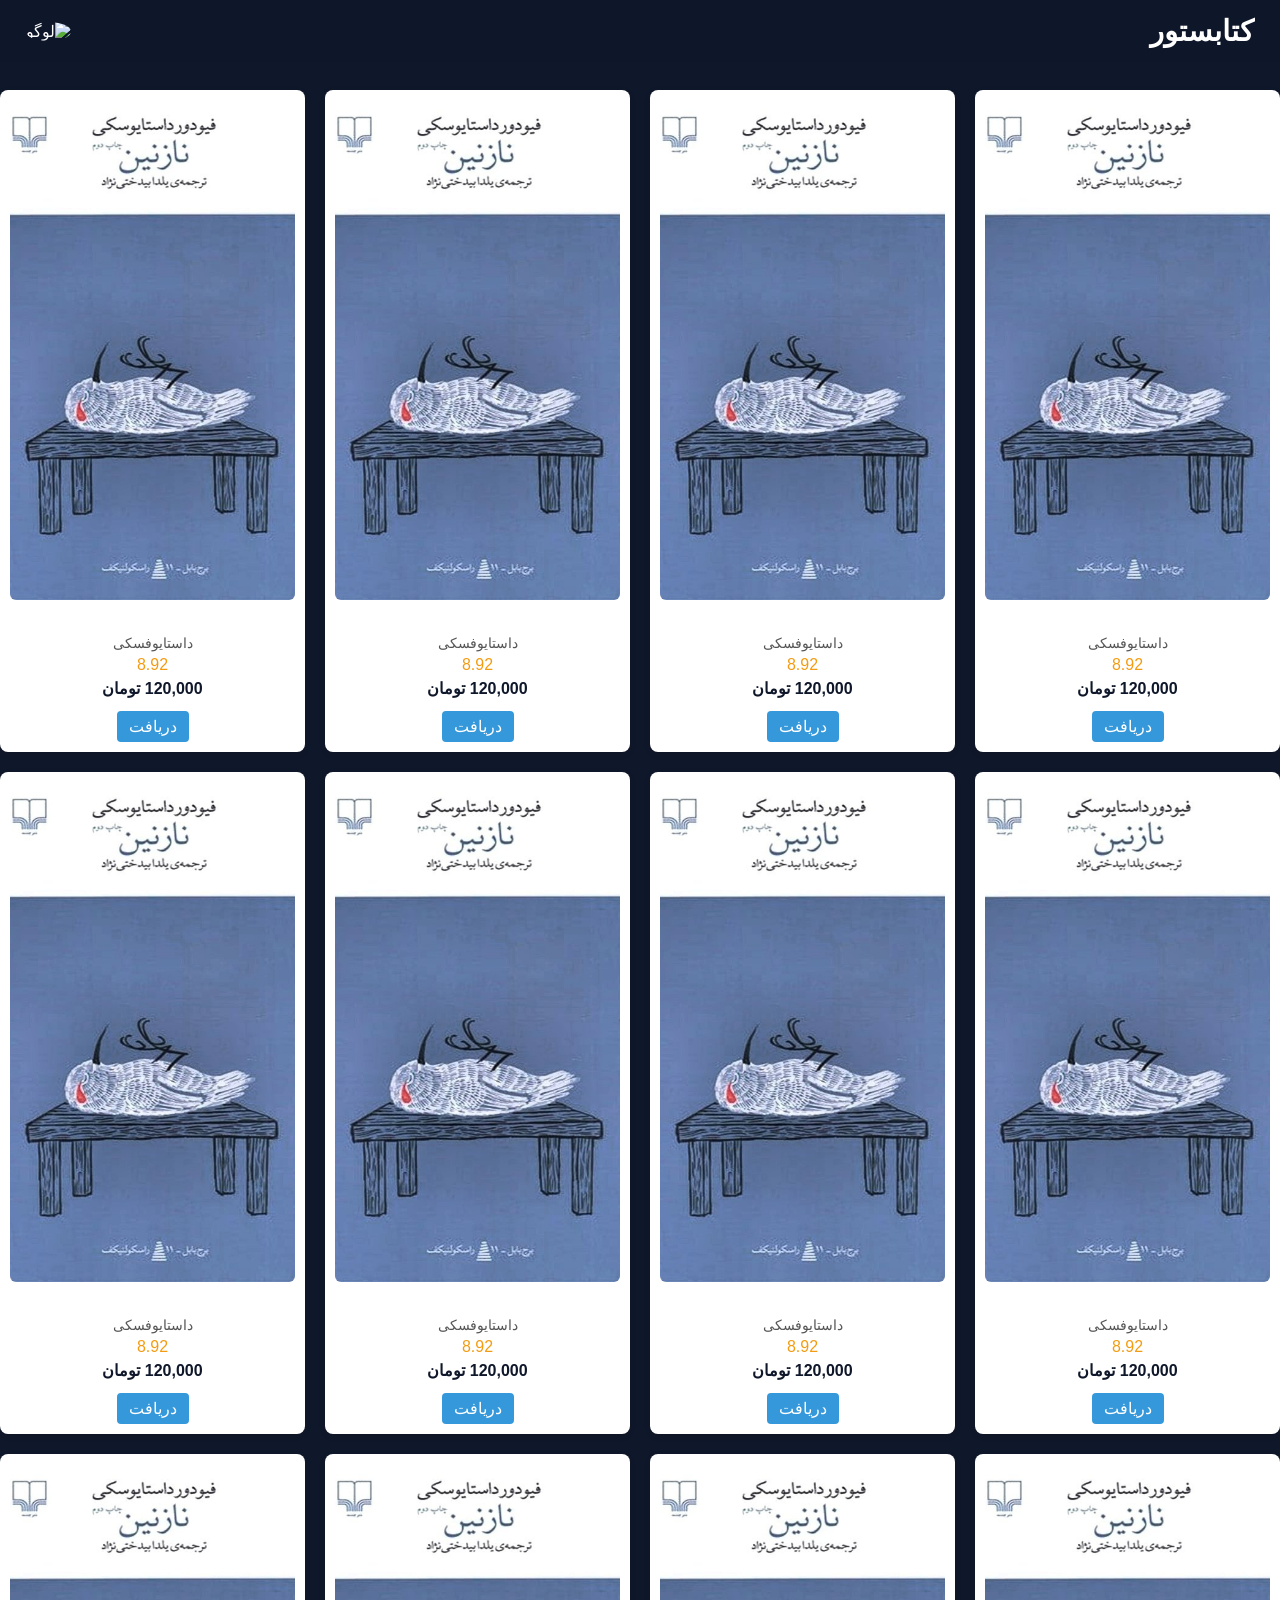
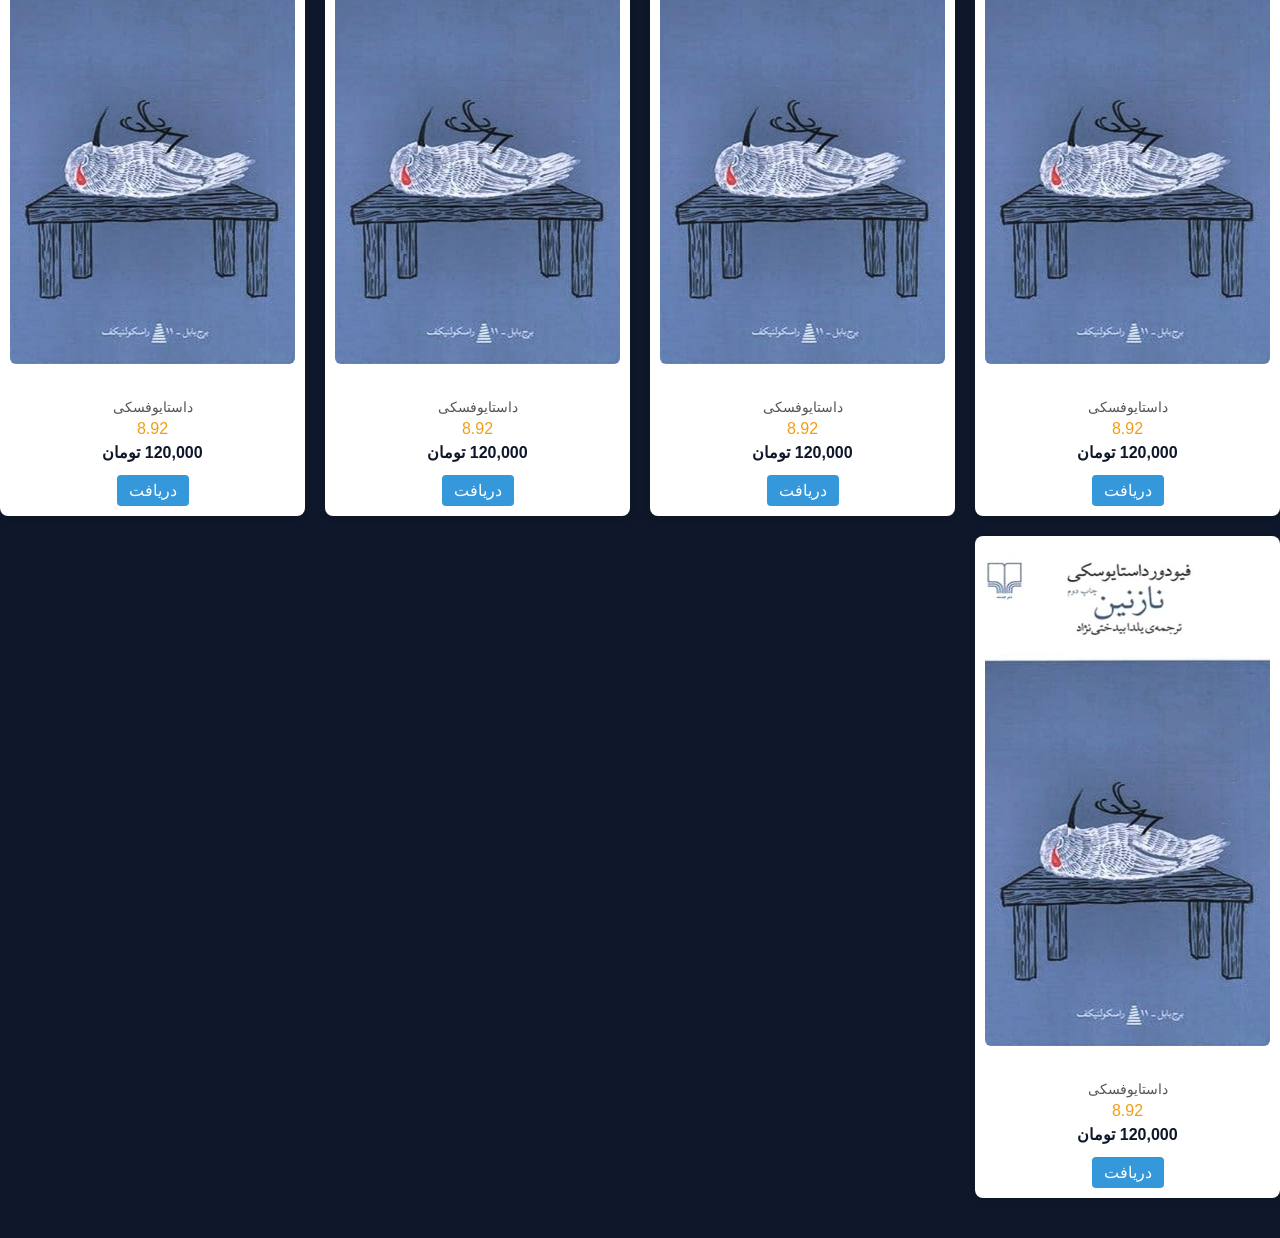
==== content/fehrest.html @ 462e4536 "up7" ====
<!DOCTYPE html>
<html lang="fa" dir="rtl">
<head>
  <meta charset="UTF-8">
  <title>کتاب‌ها</title>
  <link rel="stylesheet" href="./fehrest.css">
  <link rel="icon" type="image/x-icon" href="../media/icon/favico.png">
</head>
<body class="light">
  <header>
      <div class="header-right">
        <span class="site-title">کتابستور</span>
      </div>
      
      <div class="header-left">
        <div class="logo-dropdown" id="logoDropdown">
          <img src="./media/icon/iicon2.png" class="logo-img" alt="لوگو">
          
          <div class="dropdown-menu" id="dropdownMenu">
            <div class="menu-top">
              <a href="./index.html">خانه</a>
              <a href="./content/fehrest.html">دسته‌بندی‌ها</a>
              <a href="#">پرفروش‌ها</a>
              <a href="#">تماس با ما</a>
              <a href="./content/login.html">حساب کاربری</a>
            </div>
            <button class="theme-toggle" id="toggle">
              <span id="mode-icon">🌙</span>
              تغییر حالت
            </button>
          </div>
        </div>
      </div>
    </header>

  <div class="books-row">
    <div class="book-card">
      <img src="../media/book/b1.jpg" alt="Book 1">
      <div class="book-title">نازنین</div>
      <div class="book-author">داستایوفسکی</div>
      <div class="book-rating">8.92</div>
      <div class="book-price">120,000 تومان</div>
      <a href="#" class="book-link">دریافت</a>
    </div>
    <div class="book-card">
      <img src="../media/book/b1.jpg" alt="Book 1">
      <div class="book-title">نازنین</div>
      <div class="book-author">داستایوفسکی</div>
      <div class="book-rating">8.92</div>
      <div class="book-price">120,000 تومان</div>
      <a href="#" class="book-link">دریافت</a>
    </div>
    <div class="book-card">
      <img src="../media/book/b1.jpg" alt="Book 1">
      <div class="book-title">نازنین</div>
      <div class="book-author">داستایوفسکی</div>
      <div class="book-rating">8.92</div>
      <div class="book-price">120,000 تومان</div>
      <a href="#" class="book-link">دریافت</a>
    </div>
    <div class="book-card">
      <img src="../media/book/b1.jpg" alt="Book 1">
      <div class="book-title">نازنین</div>
      <div class="book-author">داستایوفسکی</div>
      <div class="book-rating">8.92</div>
      <div class="book-price">120,000 تومان</div>
      <a href="#" class="book-link">دریافت</a>
    </div>
    <div class="book-card">
      <img src="../media/book/b1.jpg" alt="Book 1">
      <div class="book-title">نازنین</div>
      <div class="book-author">داستایوفسکی</div>
      <div class="book-rating">8.92</div>
      <div class="book-price">120,000 تومان</div>
      <a href="#" class="book-link">دریافت</a>
    </div>
    <div class="book-card">
      <img src="../media/book/b1.jpg" alt="Book 1">
      <div class="book-title">نازنین</div>
      <div class="book-author">داستایوفسکی</div>
      <div class="book-rating">8.92</div>
      <div class="book-price">120,000 تومان</div>
      <a href="#" class="book-link">دریافت</a>
    </div>
    <div class="book-card">
      <img src="../media/book/b1.jpg" alt="Book 1">
      <div class="book-title">نازنین</div>
      <div class="book-author">داستایوفسکی</div>
      <div class="book-rating">8.92</div>
      <div class="book-price">120,000 تومان</div>
      <a href="#" class="book-link">دریافت</a>
    </div>
    <div class="book-card">
      <img src="../media/book/b1.jpg" alt="Book 1">
      <div class="book-title">نازنین</div>
      <div class="book-author">داستایوفسکی</div>
      <div class="book-rating">8.92</div>
      <div class="book-price">120,000 تومان</div>
      <a href="#" class="book-link">دریافت</a>
    </div>
    <div class="book-card">
      <img src="../media/book/b1.jpg" alt="Book 1">
      <div class="book-title">نازنین</div>
      <div class="book-author">داستایوفسکی</div>
      <div class="book-rating">8.92</div>
      <div class="book-price">120,000 تومان</div>
      <a href="#" class="book-link">دریافت</a>
    </div>
    <div class="book-card">
      <img src="../media/book/b1.jpg" alt="Book 1">
      <div class="book-title">نازنین</div>
      <div class="book-author">داستایوفسکی</div>
      <div class="book-rating">8.92</div>
      <div class="book-price">120,000 تومان</div>
      <a href="#" class="book-link">دریافت</a>
    </div>
    <div class="book-card">
      <img src="../media/book/b1.jpg" alt="Book 1">
      <div class="book-title">نازنین</div>
      <div class="book-author">داستایوفسکی</div>
      <div class="book-rating">8.92</div>
      <div class="book-price">120,000 تومان</div>
      <a href="#" class="book-link">دریافت</a>
    </div>
    <div class="book-card">
      <img src="../media/book/b1.jpg" alt="Book 1">
      <div class="book-title">نازنین</div>
      <div class="book-author">داستایوفسکی</div>
      <div class="book-rating">8.92</div>
      <div class="book-price">120,000 تومان</div>
      <a href="#" class="book-link">دریافت</a>
    </div>
    <div class="book-card">
      <img src="../media/book/b1.jpg" alt="Book 1">
      <div class="book-title">نازنین</div>
      <div class="book-author">داستایوفسکی</div>
      <div class="book-rating">8.92</div>
      <div class="book-price">120,000 تومان</div>
      <a href="#" class="book-link">دریافت</a>
    </div>
  </div>
  <script src="./inx.js"></script>
</body>
</html>
---- content/fehrest.css ----
:root {
  --bg: #0f172a;
  --text: rgb(255, 255, 255);
  --accent: #fee125;
  --card: #1e293b;
}
html, body {
  width: 100%;
  overflow-x: hidden;
}

body {
  font-family: sans-serif;
  background: var(--bg);
  color: var(--text);
  margin: 0;
  transition: background 0.3s, color 0.3s;
}


a {
  text-decoration: none;
  color: #fff;
  text-align: center;
}


header {
  position: fixed;
  top: 0; right: 0; left: 0;
  display: grid;
  grid-template-columns: 1fr 1fr;
  padding: 14px 2vw;
  background: rgba(15, 23, 42, 0.9);
  backdrop-filter: blur(8px);
  z-index: 1000;
}


.header-right {
  justify-self: start;
  display: flex;
  align-items: center;
}

.site-title {
  font-size: 1.8rem;
  font-weight: 900;
  color: var(--text);
}


.header-left {
  justify-self: end;
  display: flex;
  align-items: center;
}


.logo-img {
  width: 55px;
  height: 55px;
  border-radius: 50%;
  cursor: pointer;
  transition: transform .2s;
}

.logo-img:hover {
  transform: scale(1.05);
}


.logo-dropdown {
  position: relative;
}

.dropdown-menu {
  position: absolute;
  left: 0;
  top: 70px;
  width: 200px;
  background: var(--card);
  border-radius: 10px;
  padding: 12px;
  display: none;
  flex-direction: column;
  gap: 10px;
  box-shadow: 0 4px 16px rgba(0,0,0,0.3);
}

.logo-dropdown:hover .dropdown-menu {
  display: flex;
}

.menu-top a {
  text-align: center;
  color: var(--text);
  text-decoration: none;
  font-size: 0.9rem;
  padding: 6px 0;
  display: block;
  border-bottom: 1px solid rgba(255,255,255,0.1);
}

.menu-top a:hover {
  color: var(--accent);
}


.dark-toggle {
  margin-top: 10px;
  background: var(--accent);
  color: #000;
  border: none;
  border-radius: 999px;
  padding: 6px 14px;
  cursor: pointer;
  font-size: 0.85rem;
  display: flex;
  align-items: center;
  gap: 6px;
}


.books-row {
    display: grid;
    grid-template-columns: repeat(4, 1fr);
    gap: 20px;
    margin-bottom: 40px;
    margin-top: 90px;
}

.book-card {
    background: #fff;
    border-radius: 8px;
    padding: 10px;
    text-align: center;
    box-shadow: 0 2px 6px rgba(0,0,0,0.1);
}

.book-card img {
    width: 100%;
    height: 500px;
    object-fit: cover;
    border-radius: 6px;
}


.book-title {
    font-weight: bold;
    margin: 8px 0 4px;
}

.book-author {
    font-size: 14px;
    color: #555;
}

.book-rating {
    color: #f39c12;
    margin: 5px 0;
}

.book-price {
    color: #0f172a;
    font-weight: bold;
    margin: 5px 0;
}

.book-link {
    display: inline-block;
    margin-top: 8px;
    padding: 6px 12px;
    background: #3498db;
    text-decoration: none;
    color: #fff;
    border-radius: 4px;
}
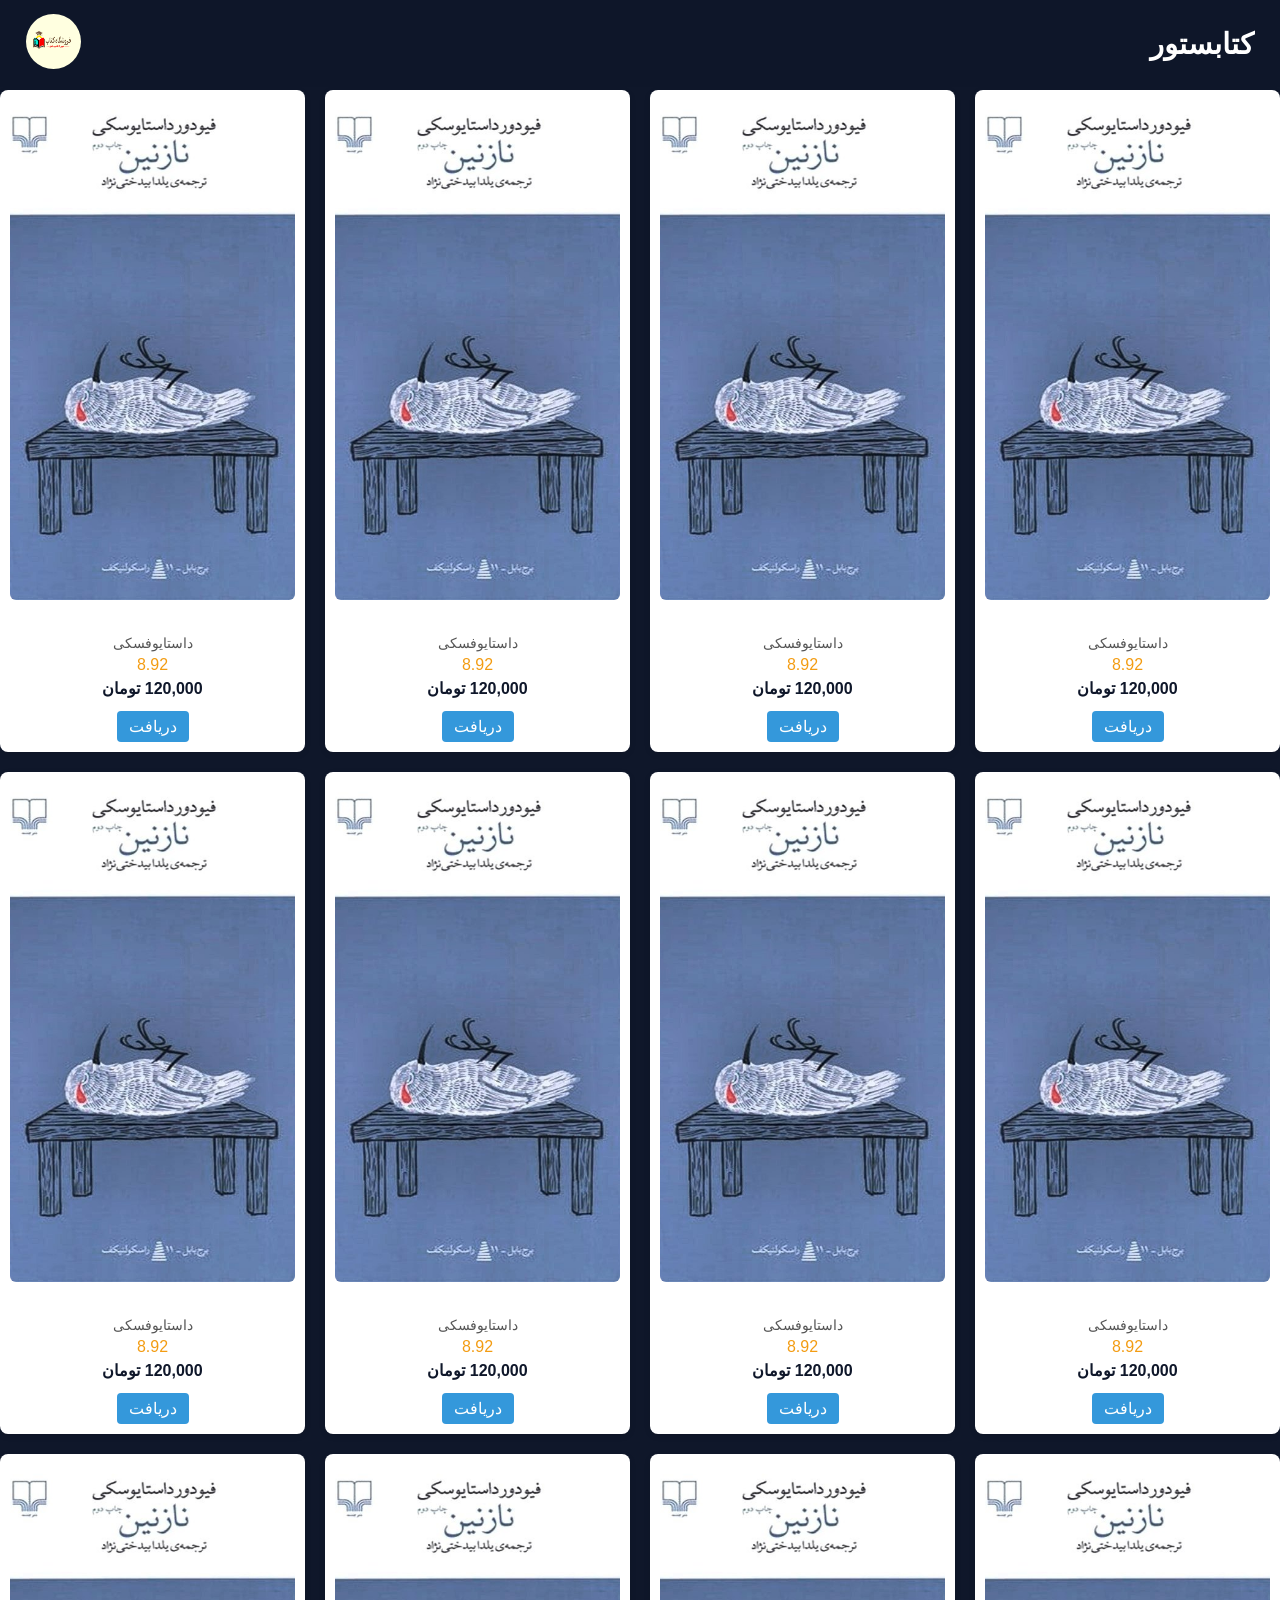
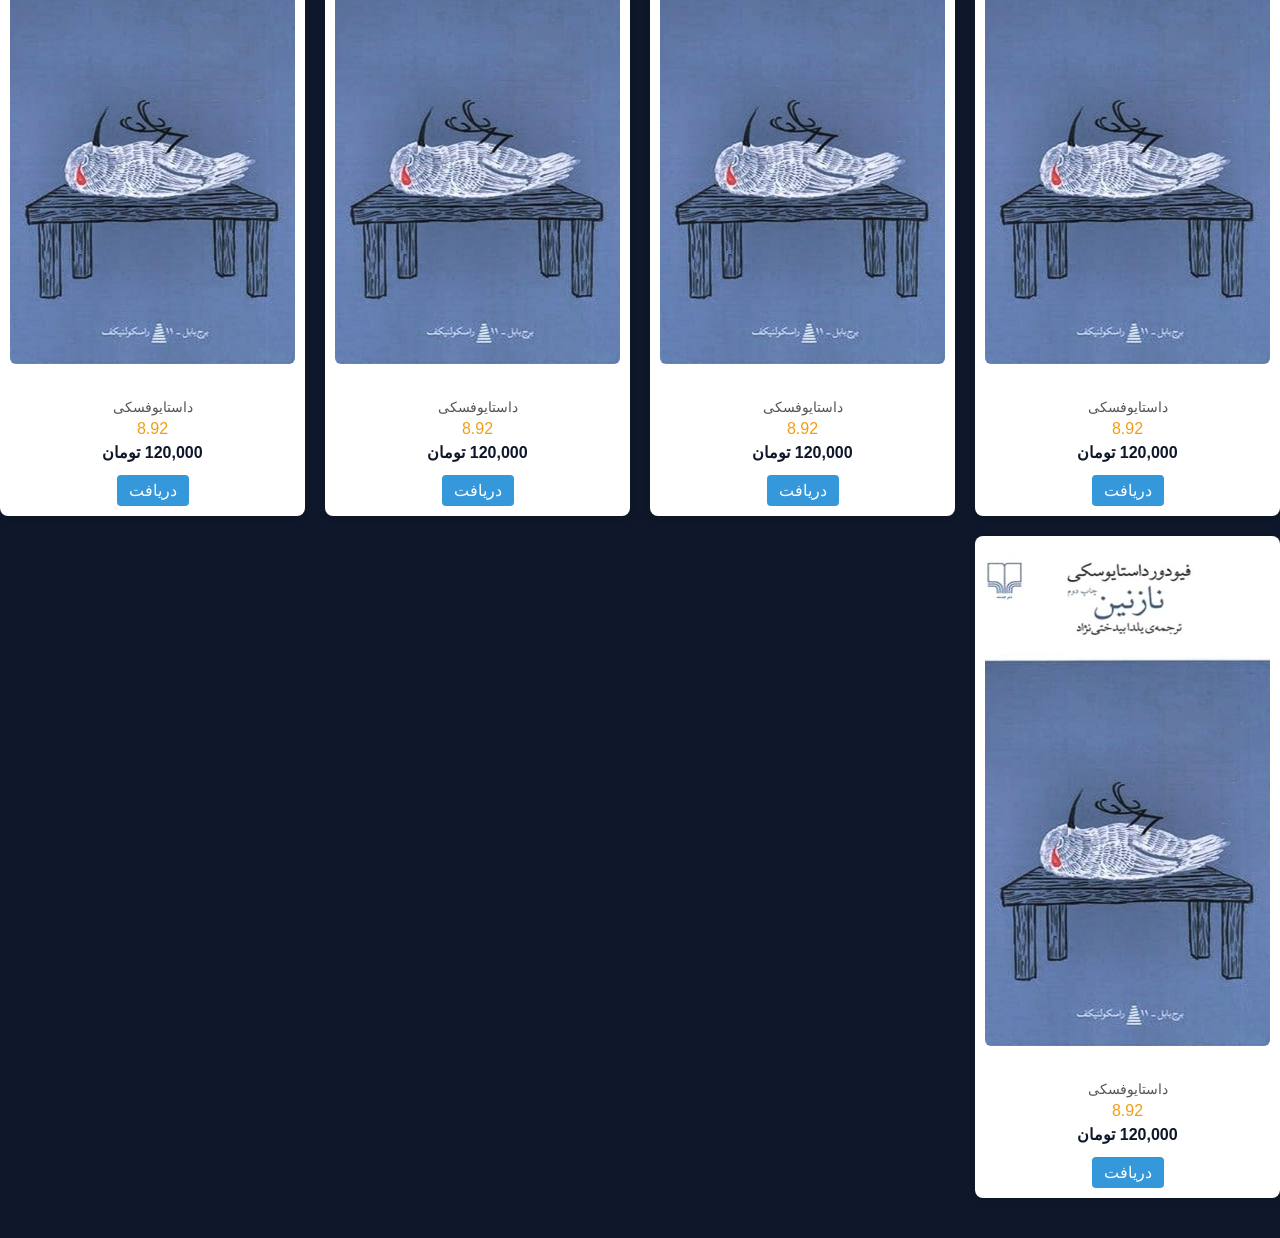
==== commit 7b2bcc03: "logo" ====
--- a/content/fehrest.html
+++ b/content/fehrest.html
@@ -14,7 +14,7 @@
       
       <div class="header-left">
         <div class="logo-dropdown" id="logoDropdown">
-          <img src="./media/icon/iicon2.png" class="logo-img" alt="لوگو">
+          <img src="../media/icon/iicon2.png" class="logo-img" alt="لوگو">
           
           <div class="dropdown-menu" id="dropdownMenu">
             <div class="menu-top">
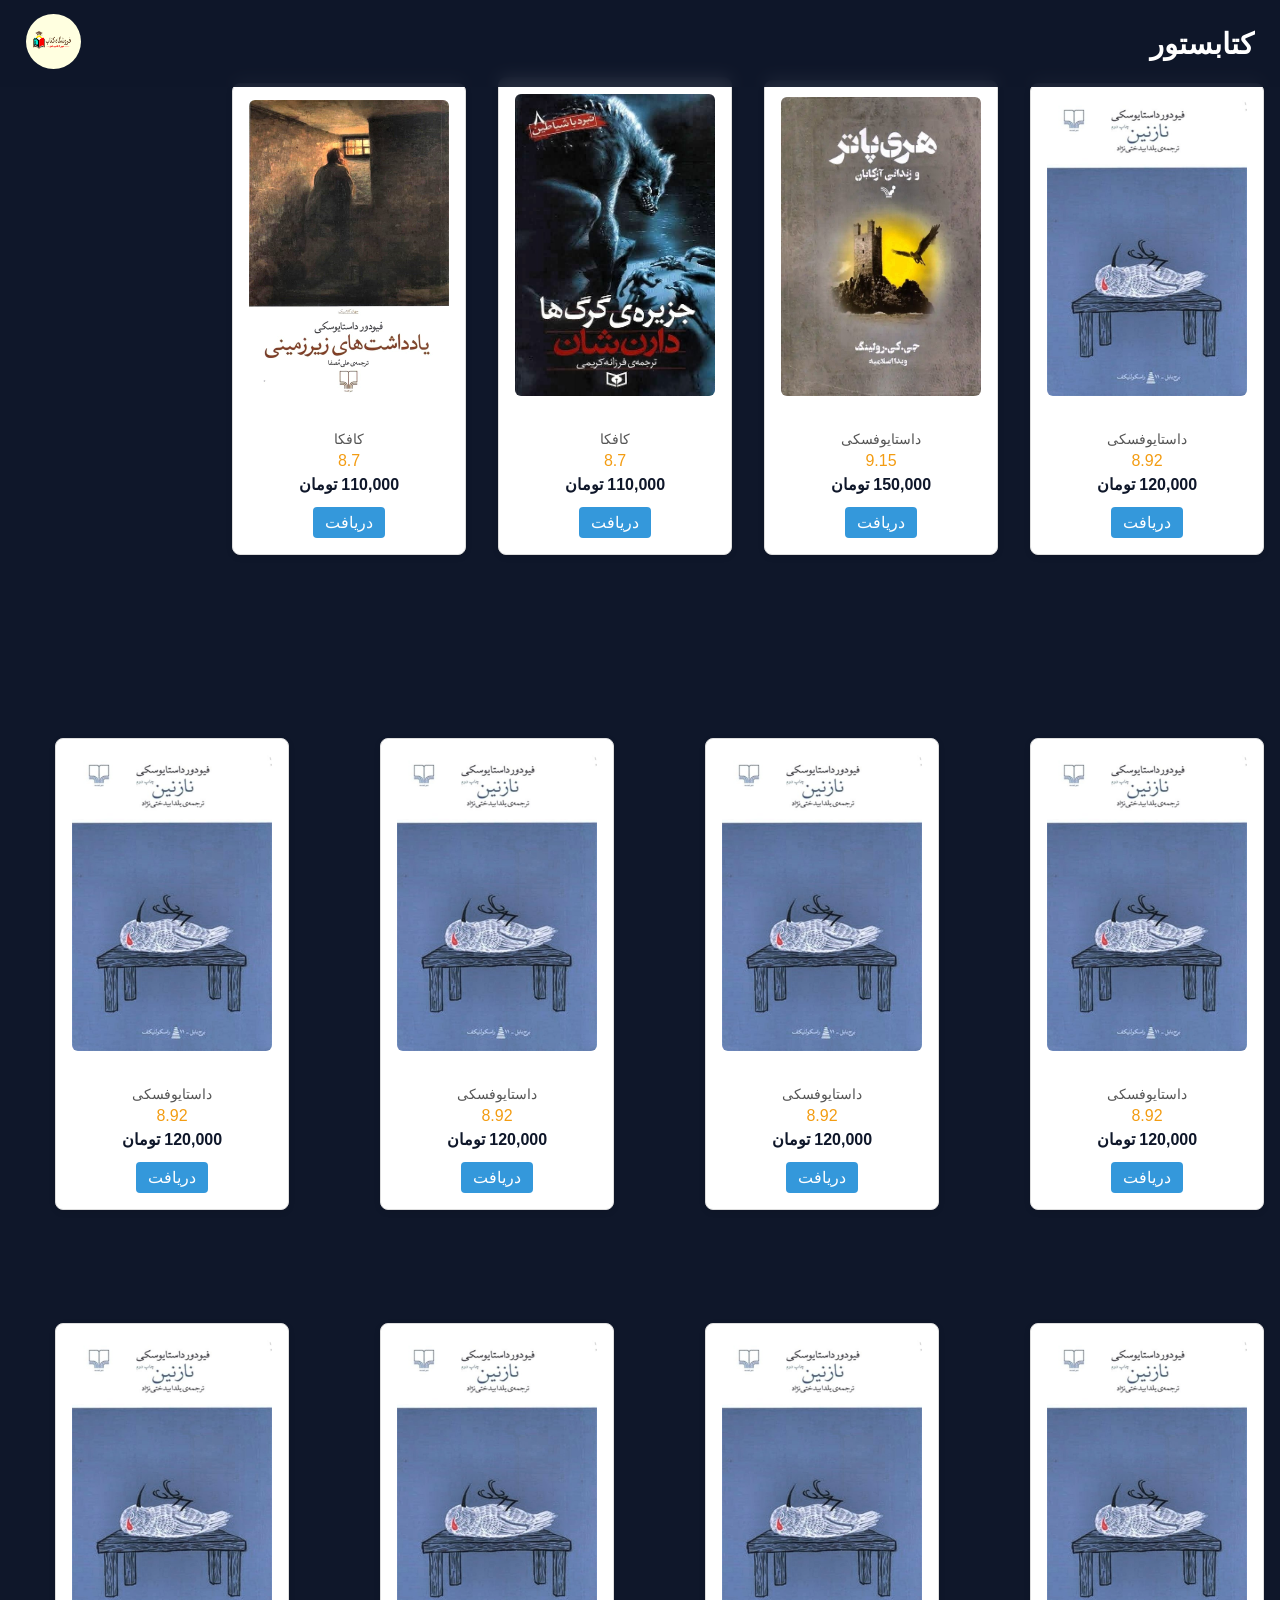
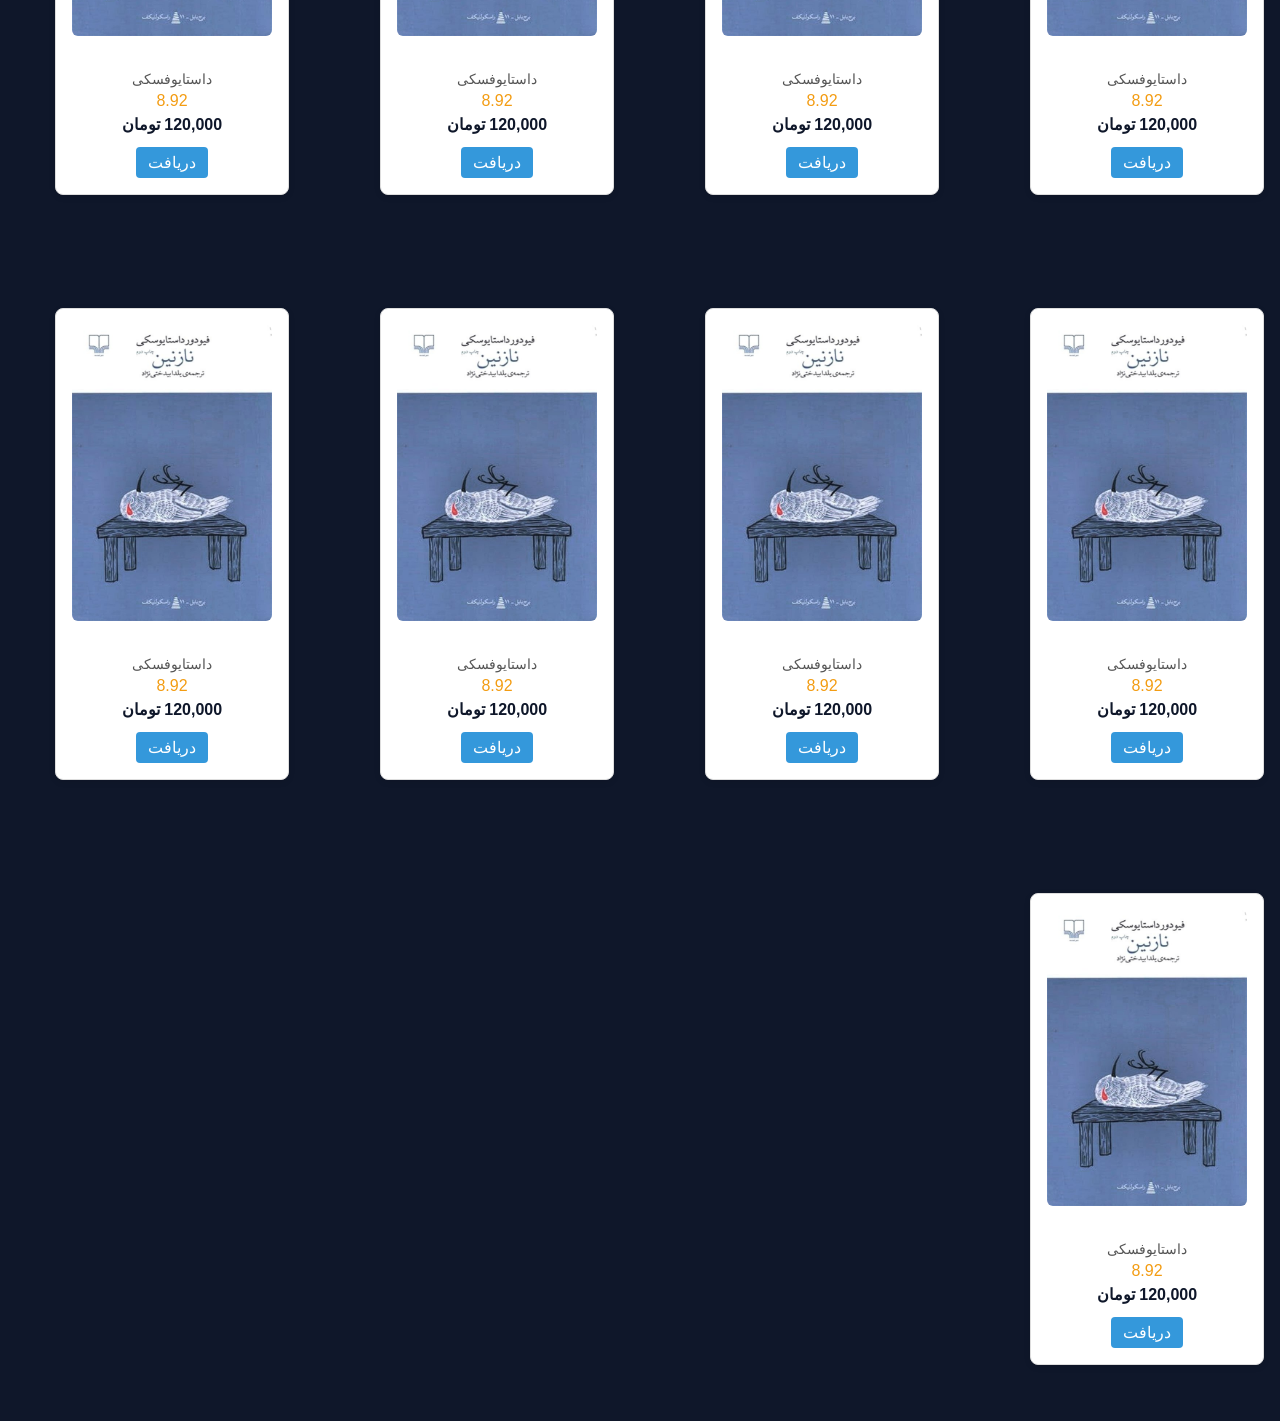
==== commit 63e8dc07: "Major" ====
--- a/content/fehrest.html
+++ b/content/fehrest.html
@@ -7,6 +7,7 @@
   <link rel="icon" type="image/x-icon" href="../media/icon/favico.png">
 </head>
 <body class="light">
+  <div id="books-row"></div>
   <header>
       <div class="header-right">
         <span class="site-title">کتابستور</span>
@@ -139,6 +140,6 @@
       <a href="#" class="book-link">دریافت</a>
     </div>
   </div>
-  <script src="./inx.js"></script>
+  <script src="./fehrest.js"></script>
 </body>
 </html>
--- a/content/fehrest.css
+++ b/content/fehrest.css
@@ -145,6 +145,23 @@
     border-radius: 6px;
 }
 
+.book-card {
+  border: 1px solid #ddd;
+  padding: 1rem;
+  margin: 1rem;
+  text-align: center;
+  width: 200px;
+  display: inline-block;
+  margin-top: 6vw;
+  gap: 1vw;
+}
+
+.book-card img {
+  width: 100%;
+  height: auto;
+  border-radius: 6px;
+}
+
 
 .book-title {
     font-weight: bold;
@@ -178,4 +195,6 @@
 }
 
 
+
+
   
